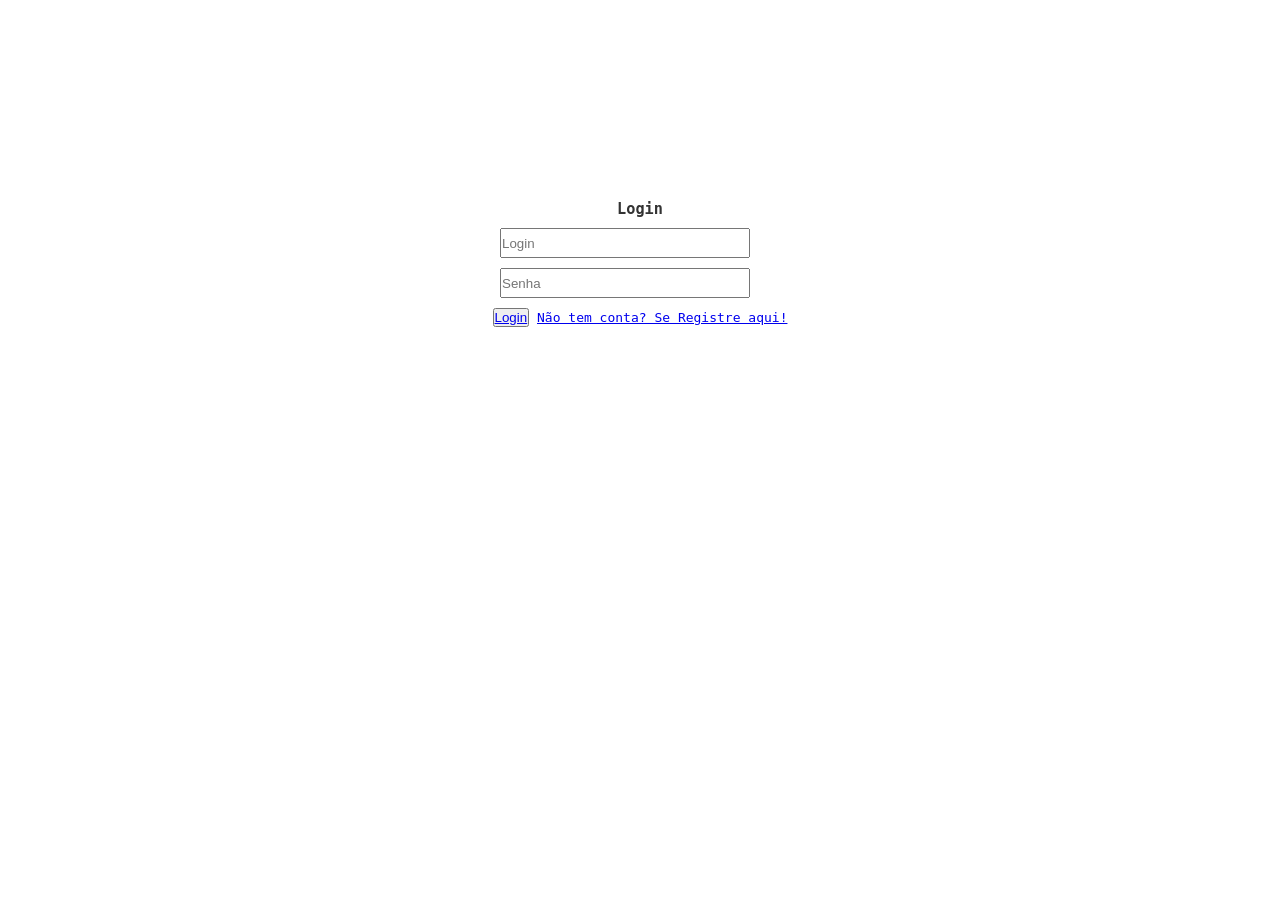
==== index.html @ 7cb56ade "pequenas alterações" ====
<!DOCTYPE html>
<html lang="pt-br">
<head>
    <meta charset="UTF-8">
    <meta http-equiv="X-UA-Compatible" content="IE=edge">
    <meta name="viewport" content="width=device-width, initial-scale=1.0">
    <link rel="stylesheet" type="text/css" href="style.css">
    <title>Login</title>

</head>
<body>

    <form >
        <h3>Login</h3>
        <input type="text" placeholder="Login" id="Login">
        <input type="password" placeholder="Senha" id="Senha">

        <button class="button-as-link">
            <a href="views/home.html"> Login </a>
        </button>
        
        <a href="views/register.html">Não tem conta? Se Registre aqui!</a>
        
    </form>
</body>
</html>
---- style.css ----
*{
    box-sizing: border-box;
    margin: 0px;
    padding: 0px;
    box-sizing: border-box;
}

body{
    width: 100%;
    height: 100%;
}

form{
    width: 300px;
    margin: 200px auto;
    text-align: center;
}

input{
    display: block;
    margin: 10px;
    width: 250px;
    height: 30px;
}

.h-menu ul{
    margin: 16px 0;
    padding: 0;
    background-color: cadetblue;
    overflow: hidden;
}
.h-menu li{
    display: inline;
    float: left;
}
.h-menu li a{
    display: block;
    color: white;
    padding: 8px 16px;
    text-decoration: none;
}
.h-menu li a:hover{
    background-color: black;
}

.cards{
   width: 75px;
   margin: 50px auto;
   display: flex;
   grid-template-columns: repeat(3, 1fr);
   grid-gap: 30px;
}
.conteiner{
    display: flex;
    flex-direction: column;
}

.card{
    box-shadow: 0px 4px 8px 0px rgba(0, 0, 0, 0.2);
}

img{
    width: 100%; 
}


.content{
    text-align: center;
    padding: 10px;
}
.content h2{
    margin-top: 5px;
    letter-spacing: 1.5px;
    color: #333;
}
.content h3{
    font-size: 17px;
    color: #5c5c5c;
    letter-spacing: 1.5px;
}
.content p{
    margin-top: 10px;
    color: #5c5c5c;
}
.content a{
    margin-top: 10px;
    text-decoration: none;
    display: inline-block;
    background-color: blue;
    color: #fff;
    font-size: 17px;
    padding: 5px 18px;
    border-radius: 40px;
    letter-spacing: 1.5;
}

.content a :hover{
    background-color: #db7d7d;
    transition: 0.2s ease;
}







.nowrap {
    flex-wrap: nowrap;
}
.wrap {
    flex-wrap: wrap;
}
.wrap-reverse {
    flex-wrap: wrap-reverse;
}



.container {
    max-width: 360px;
    margin: 0 auto;
    display: flex;
    border: 1px solid #ccc;
}
.item {
    flex: 1;
    margin: 5px;
    background: lightblue;
    text-align: center;
    font-size: 1.5em;
}

h1 {
    text-align: center;
    margin: 20px 0 0 0;
    font-size: 1.25em;
    font-weight: normal;
}

body {
    font-family: monospace;
    color: #333;
}

main {
    display: flex;
    flex-direction: column;
}

.a {
    width: 100%;
    display: flex;
    justify-content: space-around;
    align-items: center;
    padding: 10px;
    background: lightblue;
}

.a div:last-of-type {
    display: flex;
    flex-direction: column;
    gap: 10px;
}
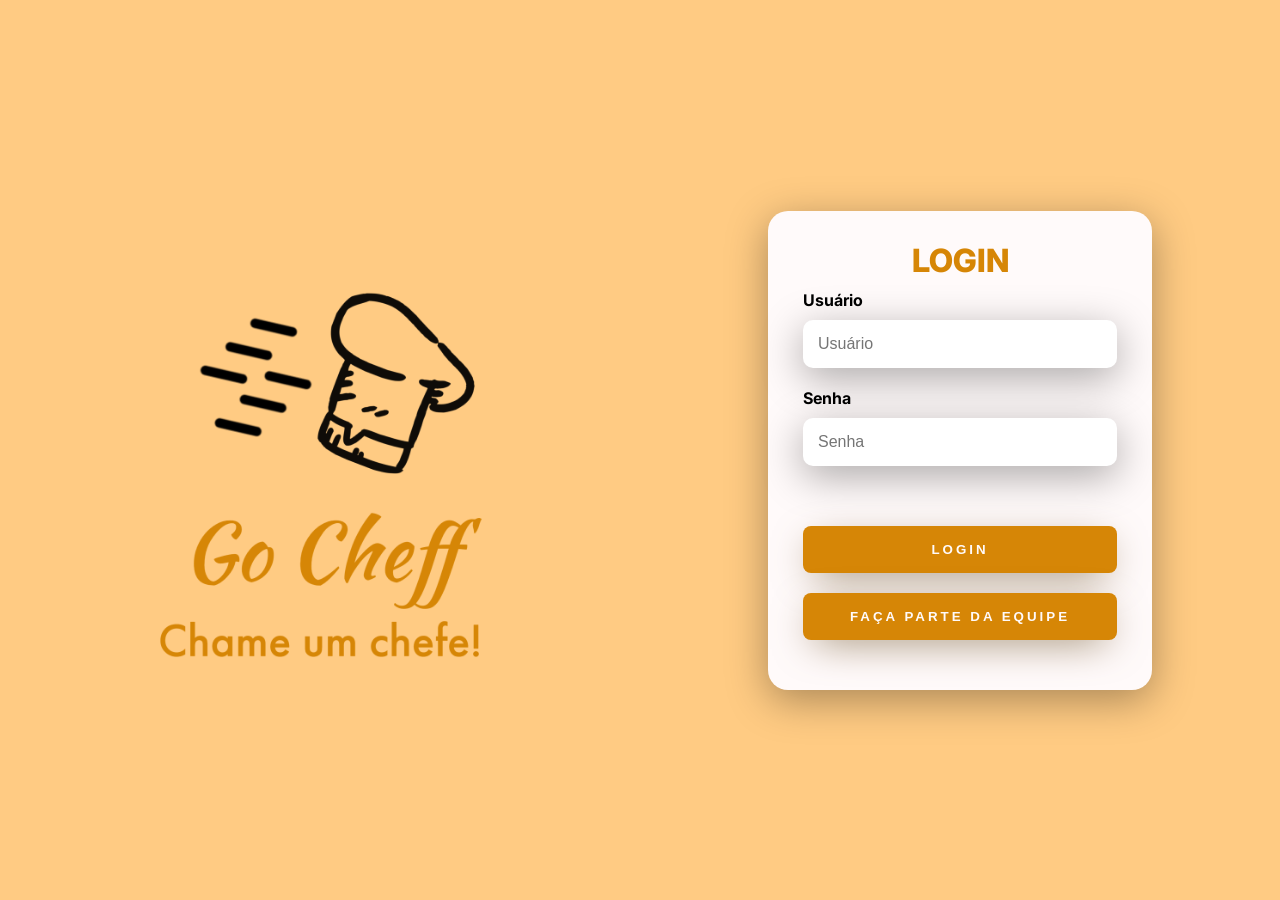
==== commit 335b4fa7: "padronização do menu de login/registro" ====
--- a/index.html
+++ b/index.html
@@ -1,26 +1,46 @@
-<!DOCTYPE html>
 <html lang="pt-br">
+
 <head>
     <meta charset="UTF-8">
     <meta http-equiv="X-UA-Compatible" content="IE=edge">
     <meta name="viewport" content="width=device-width, initial-scale=1.0">
-    <link rel="stylesheet" type="text/css" href="style.css">
+    <link rel="stylesheet" href="css/style.css">
     <title>Login</title>
+</head>
 
-</head>
 <body>
+    <div class="main-login">
 
-    <form >
-        <h3>Login</h3>
-        <input type="text" placeholder="Login" id="Login">
-        <input type="password" placeholder="Senha" id="Senha">
+        <div class="left-login">
+            <img src="img/logo_.png" alt="Chef animação" class="left-login-image">
+        </div>
+        <div class="rigth-login">
+            <div class="card-login">
+                <h1>LOGIN</h1>
+                <div class="textfild">
 
-        <button class="button-as-link">
-            <a href="views/home.html"> Login </a>
-        </button>
-        
-        <a href="views/register.html">Não tem conta? Se Registre aqui!</a>
-        
-    </form>
+                    <label for="usuario">Usuário</label>
+                    <input type="text" name="usuario" placeholder="Usuário">
+
+                </div>
+                <div class="textfild">
+
+                    <label for="usuario">Senha</label>
+                    <input type="password" name="senha" placeholder="Senha">
+
+                </div>
+
+                <input class="btn-login" id="btnbuscar" type="button" value="Login"><br>
+                <script src="index.js"></script>
+
+                <input class="btn-registro" id="btnregistro" type="button" value="Faça parte da equipe"><br>
+                <script src="index.js"></script>
+
+            </div>
+
+        </div>
+
+    </div>
 </body>
+
 </html>
--- a/css/style.css
+++ b/css/style.css
@@ -0,0 +1,173 @@
+@import url('https://fonts.googleapis.com/css2?family=Inter:wght@100;200;300;400;500;600;700;800;900&family=Roboto:wght@300&display=swap');
+
+:root {
+    --primary-color: #7e6641;
+    --secondary-color: #D68606;
+    --tertiary-color: #FFCB83;
+    --quaternary-color: #FFFAFA;
+}
+
+body {
+    margin: 0;
+    font-family: 'Inter', sans-serif;
+    background: var(--tertiary-color);
+}
+
+* {
+    box-sizing: border-box;
+}
+
+h1 {
+    margin: 0;
+    color: var(--secondary-color);
+}
+
+.main-login {
+    height: 100vh;
+    display: flex;
+    justify-content: center;
+    align-items: center;
+}
+
+.left-login {
+    width: 50vw;
+    height: 100vh;
+    display: flex;
+    justify-content: center;
+    align-items: center;
+    flex-direction: column;
+}
+
+.left-login > h1 {
+    font-size: 3vw;
+}
+
+.rigth-login {
+    width: 50vw;
+    height: 100vh;
+    display: flex;
+    justify-content: center;
+    align-items: center;
+
+}
+
+.card-login {
+    width: 60%;
+    display: flex;
+    justify-content: center;
+    align-items: center;
+    flex-direction: column;
+    padding: 30px 35px;
+    background: var(--quaternary-color);
+    border-radius: 20px;
+    box-shadow: 0px 10px 40px #00000056;
+}
+
+.card-login > h1 {
+    font-weight: 800;
+}
+
+.textfild {
+    display: flex;
+    flex-direction: column;
+    align-items: flex-start;
+    justify-content: center;
+    margin: 10px 0px;
+    width: 100%;
+}
+
+.textfild > input {
+    width: 100%;
+    border: none;
+    border-radius: 10px;
+    padding: 15px;
+    font-size: 12pt;
+    box-shadow: 0px 10px 40px #00000056;
+    outline: none;
+    box-sizing: border-box;
+}
+
+.textfild > label {
+    margin-bottom: 10px;
+    font-weight: bold;
+}
+
+.btn-registro {
+    margin: 0;
+}
+
+.btn-login {
+    margin-top: 50px;
+}
+
+.btn-login, .btn-registro {
+    width: 100%;
+    padding: 16px 0;
+    border: none;
+    border-radius: 8px;
+    outline: none;
+    text-transform: uppercase;
+    font-weight: 800;
+    letter-spacing: 3px;
+    color: var(--quaternary-color);
+    background: var(--secondary-color);
+    cursor: pointer;
+    box-shadow: 0px 10px 40px -12px var(--primary-color);
+    transition: all 0.3s ease-in-out;
+}
+
+.btn-login:hover, .btn-registro:hover {
+    background-color: var(--primary-color);
+}
+
+.left-login-image {
+    width: 43vw;
+}
+
+.card-login > p {
+    color: var(--secondary-color);
+    font-weight: 300;
+}
+
+
+.card-login > a {
+    color: var(--secondary-color);
+    font-weight: 300;
+}
+
+@media only screen and (max-width: 950px) {
+    .card-login {
+        width: 85%;
+    }
+}
+
+@media only screen and (max-width: 653px) {
+    .main-login {
+        flex-direction: column;
+
+    }
+
+    .left-login > h1 {
+        display: none;
+    }
+
+    .left-login {
+        width: 100%;
+        height: auto;
+
+    }
+
+    .right-login {
+        width: 100%;
+        height: auto;
+
+    }
+
+    .left-login-image {
+        width: 50vw;
+    }
+
+    .card-login {
+        width: 90%;
+    }
+}
